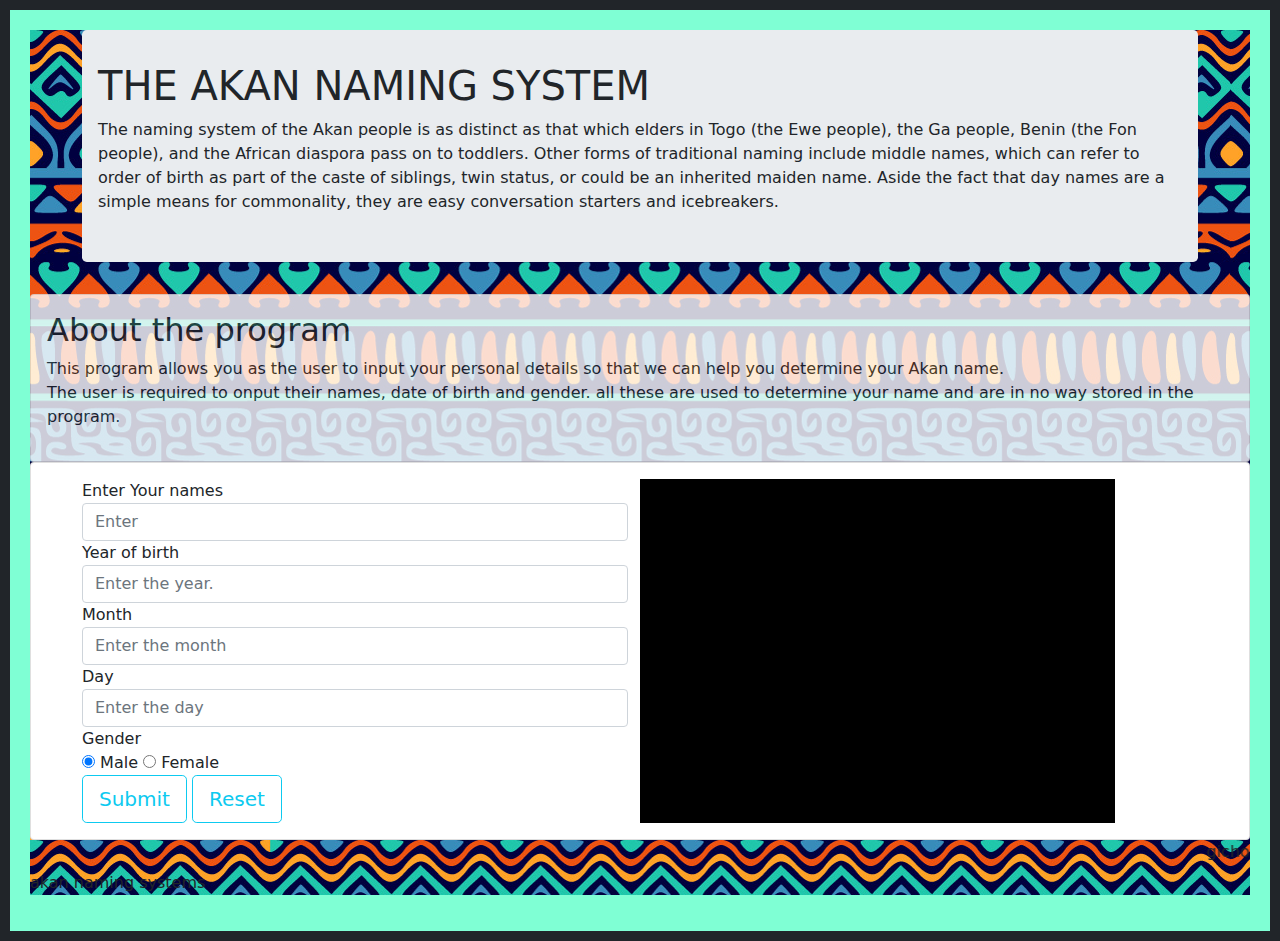
==== index.html @ 0ef9e4bf "removed existing bugs" ====
<!DOCTYPE html>
<html>
    <head>
        <meta charset="UTF-8">
        <meta name="viewport" content="width=device-width, initial-scale=1.0">
        <meta http-equiv="X-UA-Compatible" content="ie=edge">
        <title>akan names</title>
        <link rel="stylesheet" href="css/styles.css">
        <link rel="stylesheet" href="css/bootstrap.css">
        
    </head>
    <body>
        <!-- Background image -->
        <div
        class="bg-image"
        style="
        background-image: url('images/451.jpg');">
        <div class="container">
            <div class="jumbotron">
                <h1>THE AKAN NAMING SYSTEM</h1>
                <p>
                    The naming system of the Akan people is as distinct as that which elders in Togo (the Ewe people), the Ga people, Benin (the Fon people), and the African diaspora pass on to toddlers. Other forms of traditional naming include middle names, which can refer to order of birth as part of the caste of siblings, twin status, or could be an inherited maiden name.

                    Aside the fact that day names are a simple means for commonality, they are easy conversation starters and icebreakers.
                </p>
            </div>
        </div> 
        <div class="card">
            <div class="card-body">
                <h2>About the program</h2>
                <p> This program allows you as the user to input your personal details so that we can help you determine your Akan name.<br>
                The user is required to onput their names, date of birth and gender. all these are used to determine your name and are in no way stored in the program.</p>
            </div>
        </div>
     
        <div class="card1">
            <div class="card-body"> 
                <div class="container">
                    <div class="row">
                       <div class="col-md-6">
                        <form>
                            <div>
                                <div>
                                        
                                    <label>Enter Your names</label>
                                    <input type="text" class="form-control" id="name" placeholder="Enter" required>
                                    <label>Year of birth</label>
                                    <input type="number" class="form-control" id="year" placeholder="Enter the year." required
                                        min="1980" max="2021" >
                                    <label>Month</label>
                                    <input type="number" class="form-control" id="month" placeholder="Enter the month" required min="1"
                                        max="12">
        
                                    <label>Day</label>
                                    <input type="number" class="form-control" id="day" placeholder="Enter the day" required min="1"
                                        max="31">
                                </div>
                                <div class="ggg">
                                    <label>Gender</label><br>
                                    <input type="radio" name="gender" id="male" value="male" checked> Male
                                    <input type="radio" name="gender" id="female" value="female"> Female
                                </div>
                            </div>
                            <a onclick="submission()" class="btn btn-outline-info btn-lg">Submit</a>
                            
                            <button type="reset" class="btn btn-outline-info btn-lg">Reset</button>
                       </form> 
                       </div>
                       <div class="col-md-5" >
                           <div class="out">
                                <p id="output"></p>
                           </div>
                       </div>
                    </div>
                 </div>
                
            </div>
        </div> 
        </div>
<!-- Background image -->
       


        <script src="js/home.js"></script>
        <footer>
             <!-- Background image -->
        <div
        class="bg-image"
        style="
        background-image: url('images/451.jpg');
        max-height: fit-content;
        "
        >
        <marquee>gichohiKE 2021</marquee>
            <P>akan naming systems</P>
    </div>
        <!-- Background image -->
               
            
        </footer>
    </body>
</html>
---- css/styles.css ----
body{
    margin: 20px;
    padding: 20px;
    border: 10px solid;
}
.card1 {
    position: relative;
    display: flex;
    flex-direction: column;
    min-width: 0;
    word-wrap: break-word;
    background-color: #fff;
    background-clip: border-box;
    border: 1px solid rgba(0, 0, 0, 0.125);
    border-radius: 0.25rem;
  }
 .out{
     background-color: black;
 }
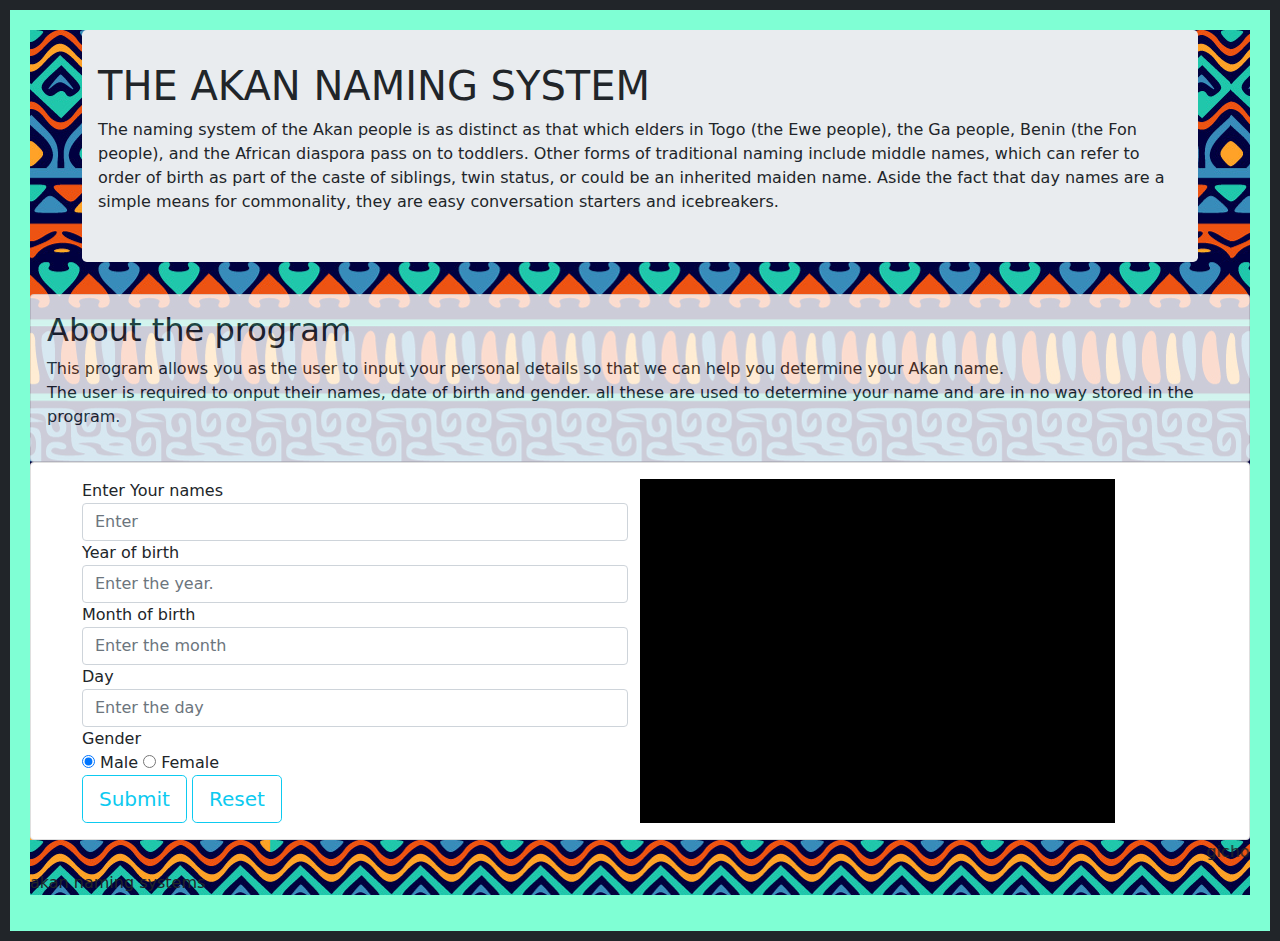
==== commit 49d38dc8: "removed existing bugs" ====
--- a/index.html
+++ b/index.html
@@ -47,7 +47,7 @@
                                     <label>Year of birth</label>
                                     <input type="number" class="form-control" id="year" placeholder="Enter the year." required
                                         min="1980" max="2021" >
-                                    <label>Month</label>
+                                    <label>Month of birth</label>
                                     <input type="number" class="form-control" id="month" placeholder="Enter the month" required min="1"
                                         max="12">
         
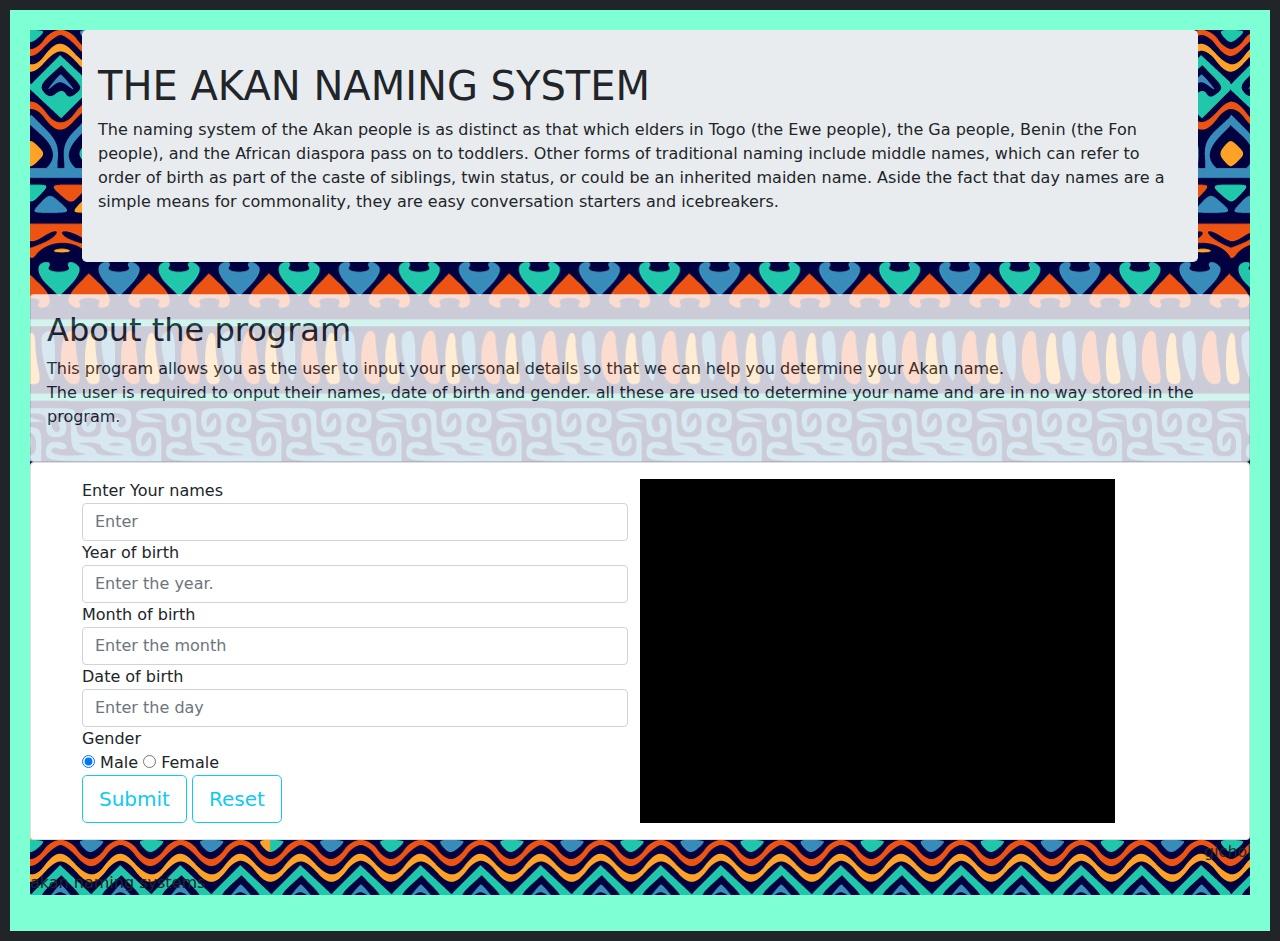
==== commit 53bcd1ab: "removed existing bugs" ====
--- a/index.html
+++ b/index.html
@@ -51,7 +51,7 @@
                                     <input type="number" class="form-control" id="month" placeholder="Enter the month" required min="1"
                                         max="12">
         
-                                    <label>Day</label>
+                                    <label>Date of birth</label>
                                     <input type="number" class="form-control" id="day" placeholder="Enter the day" required min="1"
                                         max="31">
                                 </div>
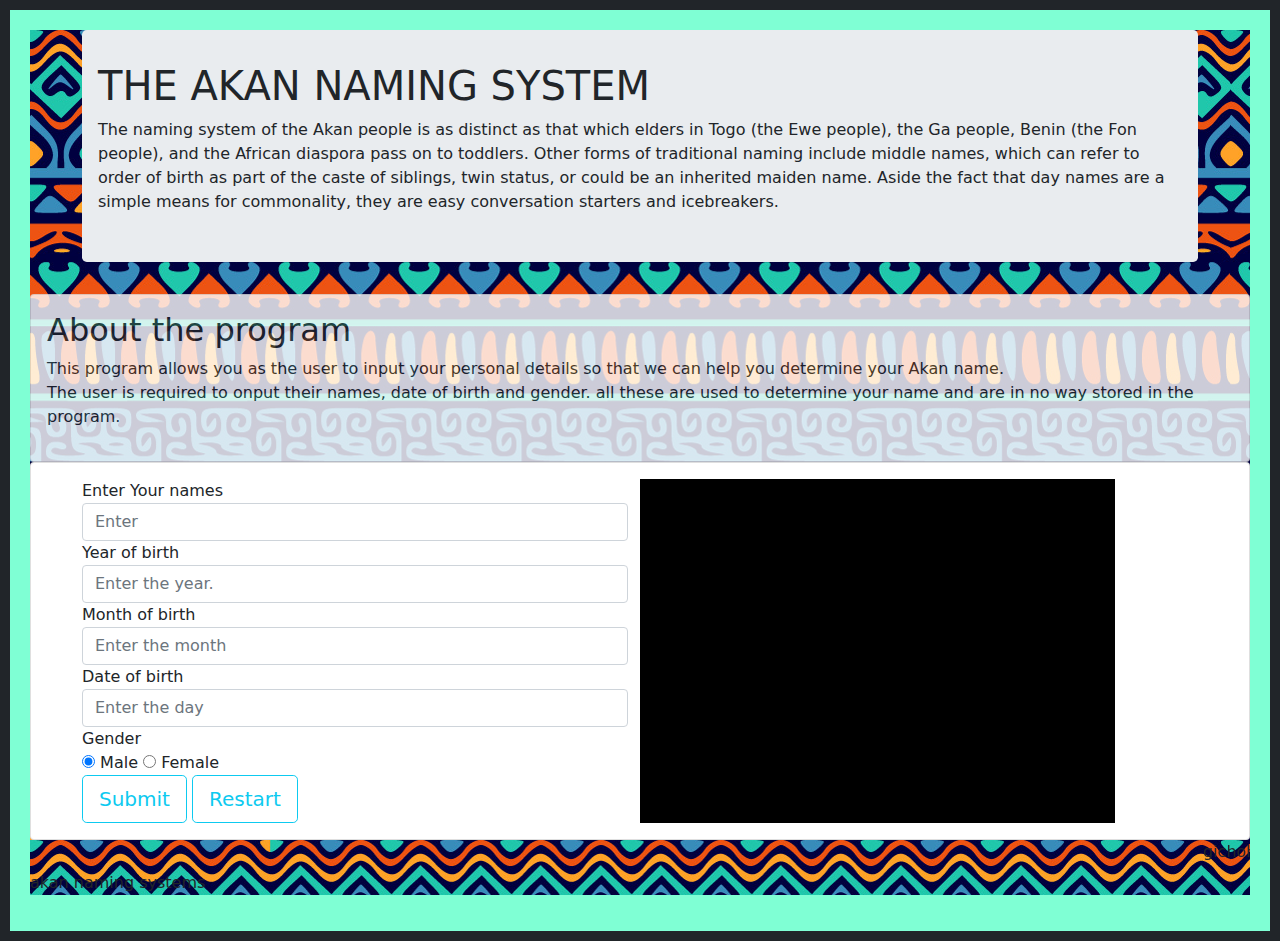
==== commit c0757a41: "removed existing bugs" ====
--- a/index.html
+++ b/index.html
@@ -63,7 +63,7 @@
                             </div>
                             <a onclick="submission()" class="btn btn-outline-info btn-lg">Submit</a>
                             
-                            <button type="reset" class="btn btn-outline-info btn-lg">Reset</button>
+                            <button type="reset" class="btn btn-outline-info btn-lg">Restart</button>
                        </form> 
                        </div>
                        <div class="col-md-5" >
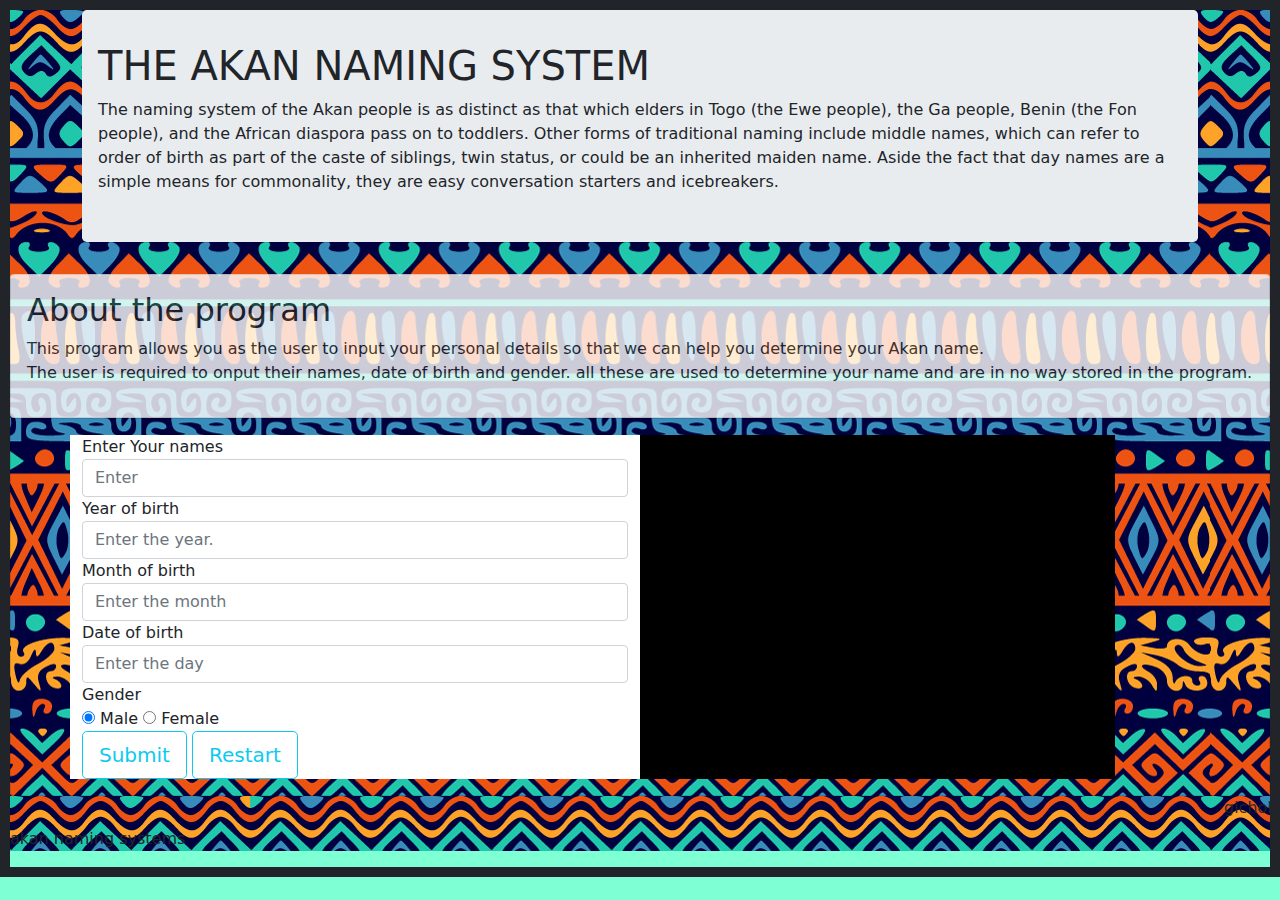
==== commit 0d724e8d: "removed existing bugs" ====
--- a/index.html
+++ b/index.html
@@ -84,18 +84,18 @@
         <script src="js/home.js"></script>
         <footer>
              <!-- Background image -->
-        <div
-        class="bg-image"
-        style="
-        background-image: url('images/451.jpg');
-        max-height: fit-content;
-        "
-        >
-        <marquee>gichohiKE 2021</marquee>
-            <P>akan naming systems</P>
-    </div>
-        <!-- Background image -->
-               
+            <div
+            class="bg-image"
+            style="
+            background-image: url('images/451.jpg');
+            max-height: fit-content;
+            "
+            >
+                <marquee>gichohiKE 2021</marquee>
+                <P>akan naming systems</P>
+            </div>
+            <!-- Background image -->
+                
             
         </footer>
     </body>
--- a/css/styles.css
+++ b/css/styles.css
@@ -9,7 +9,7 @@
     flex-direction: column;
     min-width: 0;
     word-wrap: break-word;
-    background-color: #fff;
+    
     background-clip: border-box;
     border: 1px solid rgba(0, 0, 0, 0.125);
     border-radius: 0.25rem;
@@ -17,4 +17,7 @@
  .out{
      background-color: black;
  }
+ label{
+     background-color: white;
+ }
  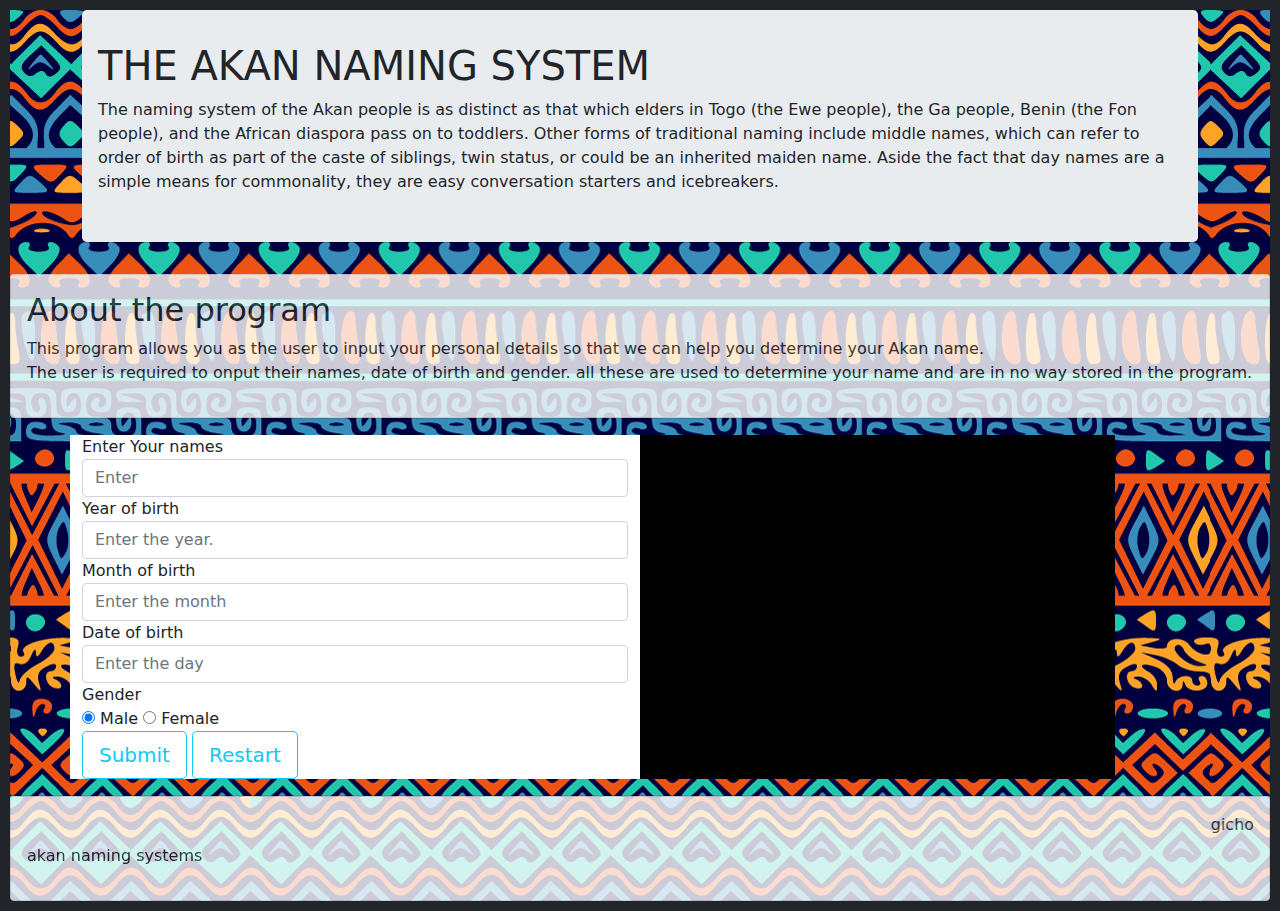
==== commit 860752b3: "redesigned footer" ====
--- a/index.html
+++ b/index.html
@@ -91,8 +91,12 @@
             max-height: fit-content;
             "
             >
+            <div class="card">
+                <div class="card-body">
                 <marquee>gichohiKE 2021</marquee>
                 <P>akan naming systems</P>
+            </div>
+            </div>
             </div>
             <!-- Background image -->
                 
--- a/css/styles.css
+++ b/css/styles.css
@@ -20,4 +20,7 @@
  label{
      background-color: white;
  }
+ footer{
+    background-image: url("images/451.jpg");
+   }
  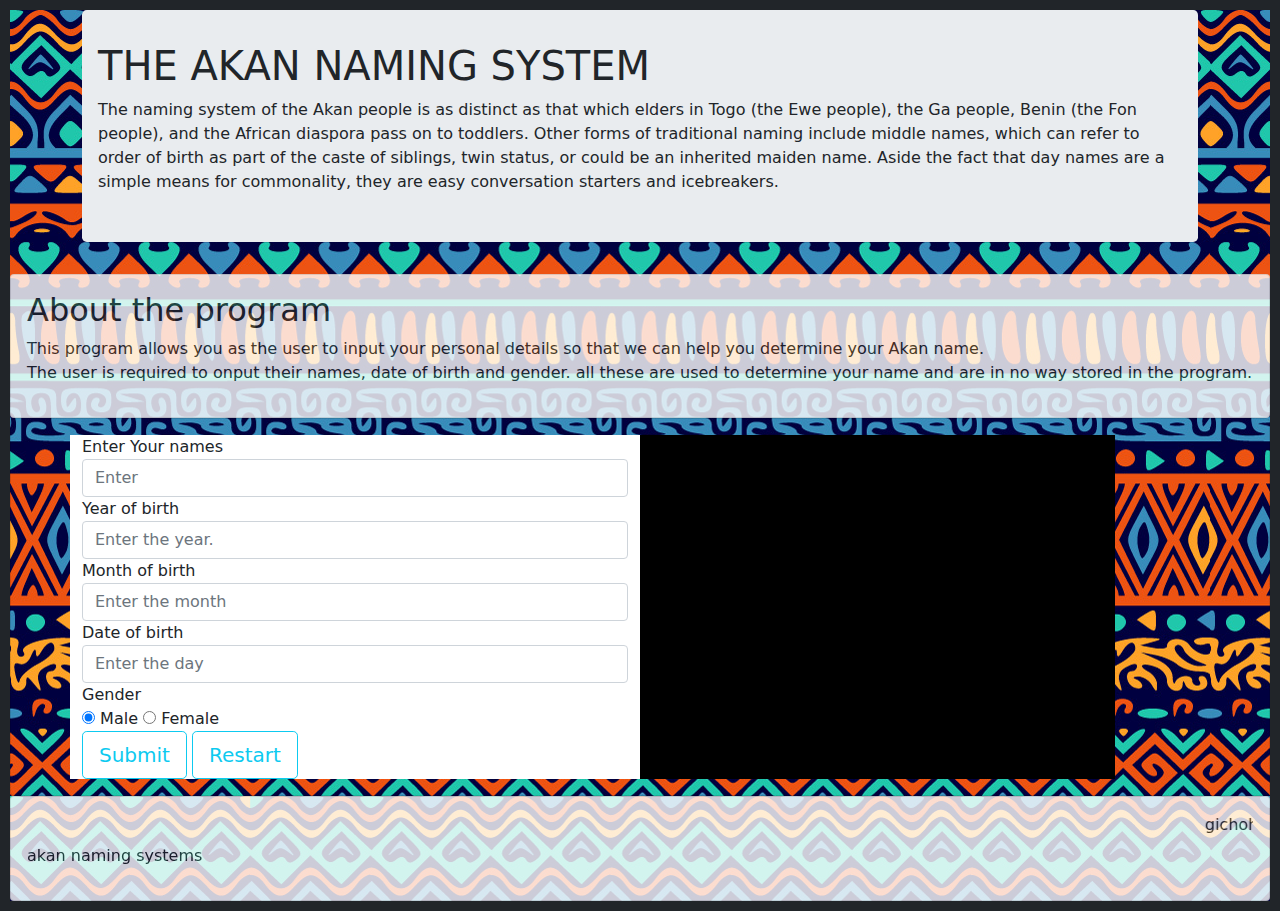
==== commit 3d99333b: "redesigned footer" ====
--- a/index.html
+++ b/index.html
@@ -93,9 +93,9 @@
             >
             <div class="card">
                 <div class="card-body">
-                <marquee>gichohiKE 2021</marquee>
-                <P>akan naming systems</P>
-            </div>
+                    <marquee>gichohiKE 2021</marquee>
+                    <P>akan naming systems</P>
+                </div>
             </div>
             </div>
             <!-- Background image -->
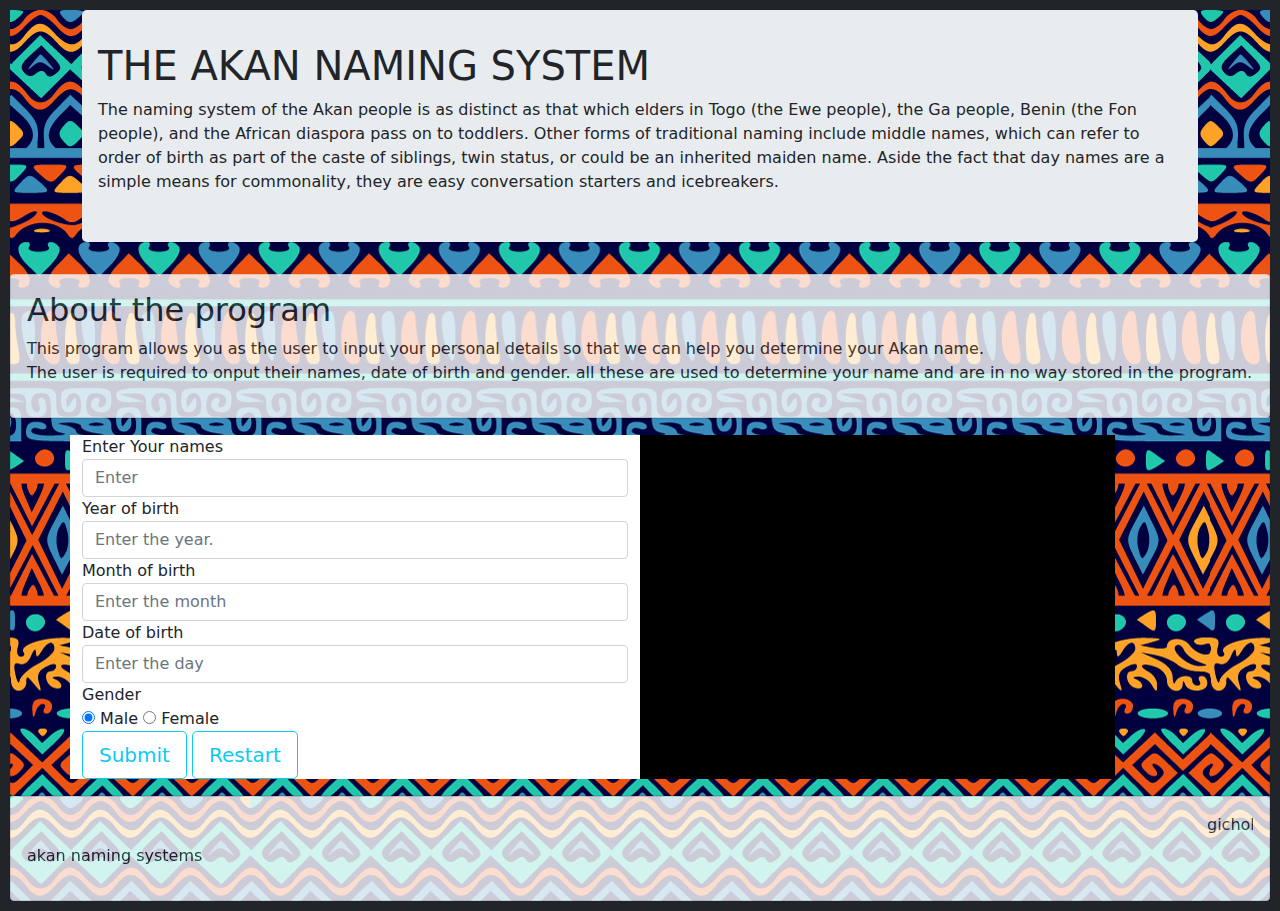
==== commit cb2f5870: "redesigned footer" ====
--- a/index.html
+++ b/index.html
@@ -91,12 +91,12 @@
             max-height: fit-content;
             "
             >
-            <div class="card">
-                <div class="card-body">
-                    <marquee>gichohiKE 2021</marquee>
-                    <P>akan naming systems</P>
+                <div class="card">
+                    <div class="card-body">
+                        <marquee>gichohiKE 2021</marquee>
+                        <P>akan naming systems</P>
+                    </div>
                 </div>
-            </div>
             </div>
             <!-- Background image -->
                 
